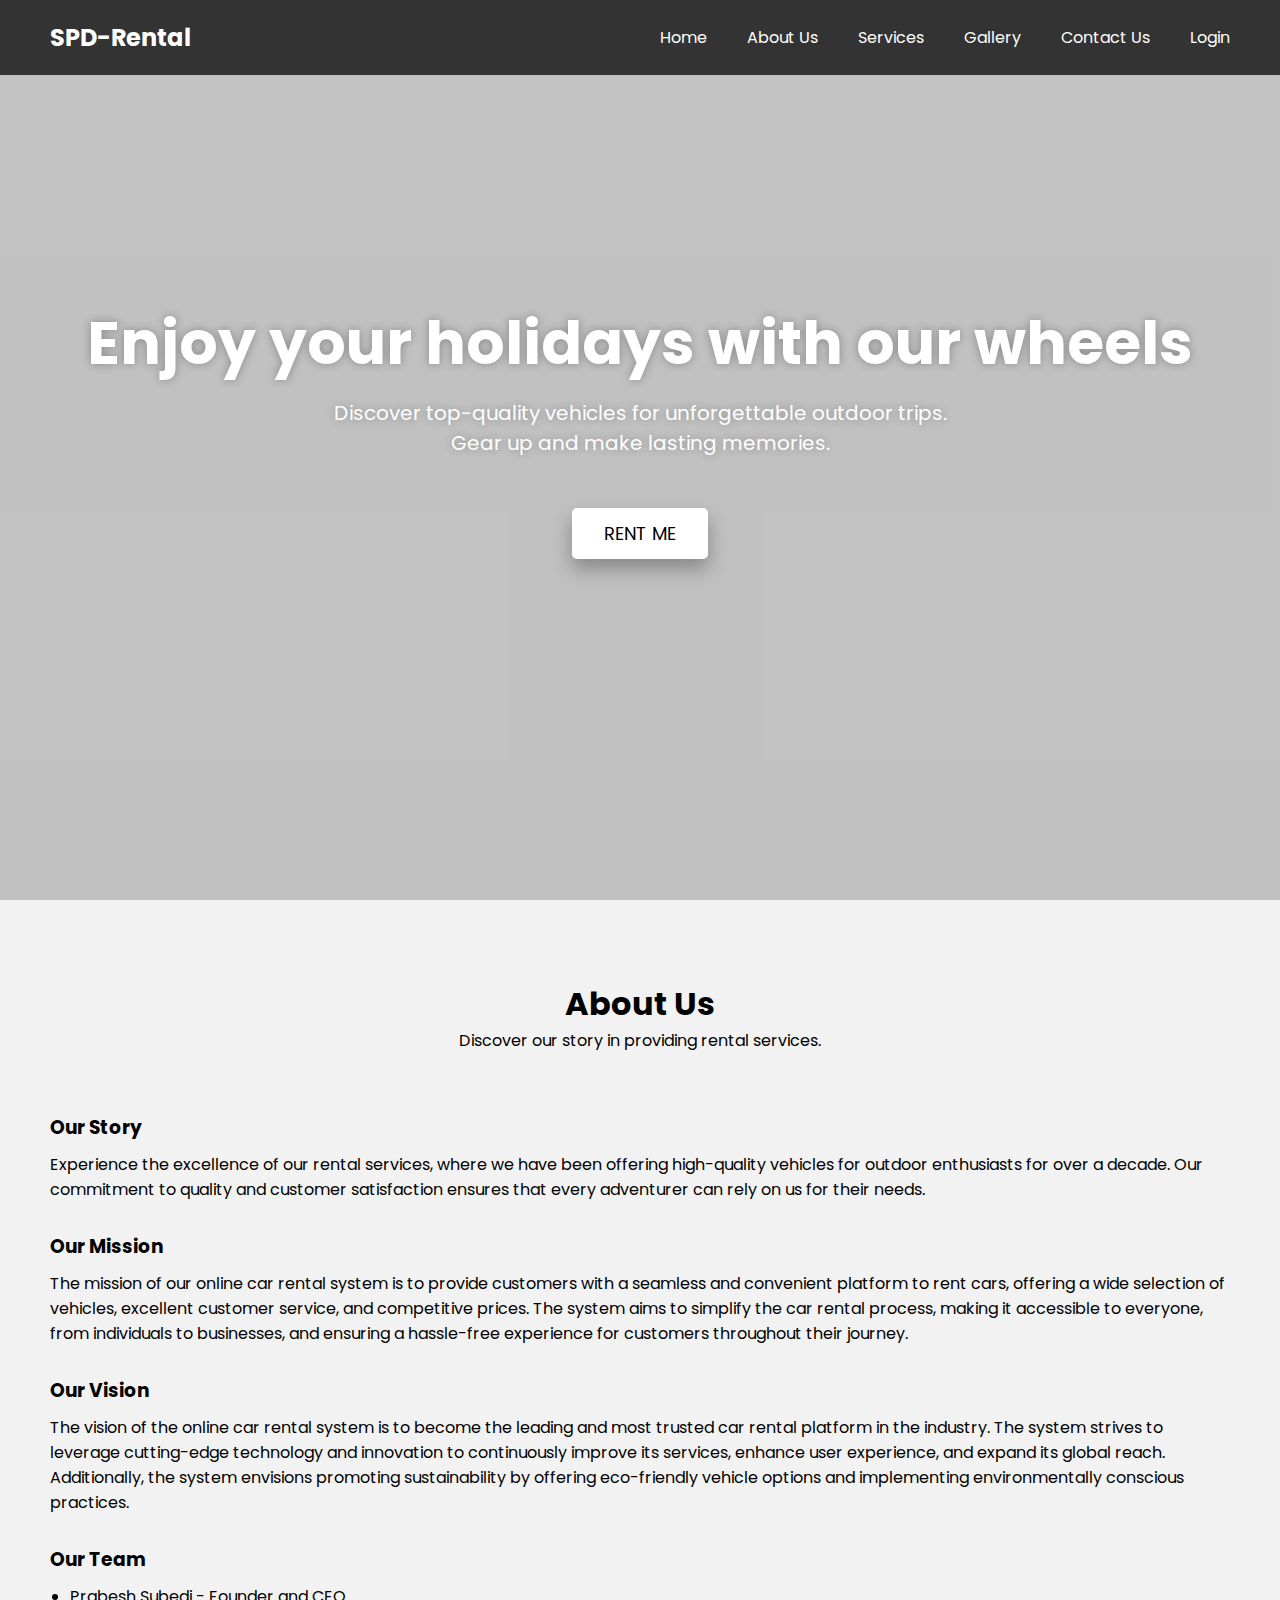
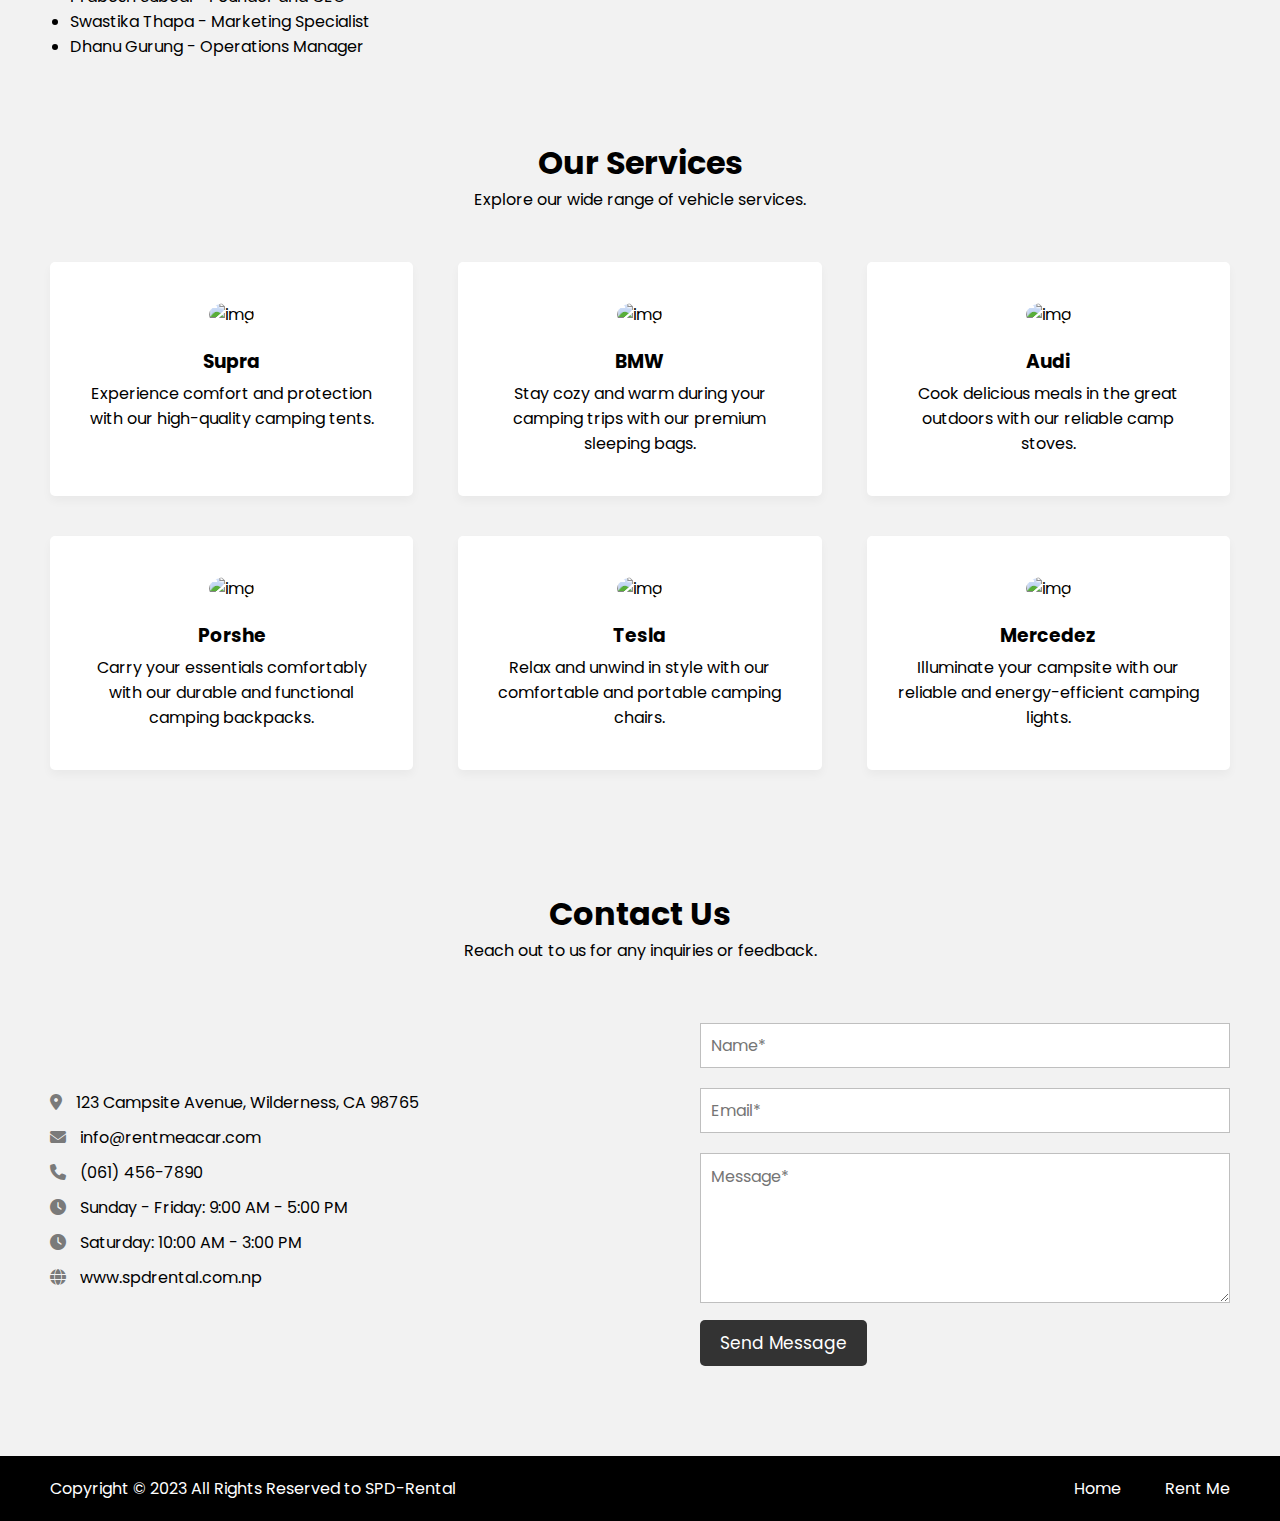
==== index.html @ af4e797d "Add files via upload" ====
<!DOCTYPE html>
<html lang="en">
  <head>
    <meta charset="UTF-8" />
    <meta name="viewport" content="width=device-width, initial-scale=1.0" />
    <title>Car Rental Website</title>
    <link rel="stylesheet" href="style.css" />
    <link
      rel="stylesheet"
      href="https://cdnjs.cloudflare.com/ajax/libs/font-awesome/6.3.0/css/all.min.css"
    />
  </head>
  <body>
    <header>
      <nav class="navbar">
        <h2 class="logo"><a href="#">SPD-Rental</a></h2>
        <input type="checkbox" id="menu-toggler" />
        <label for="menu-toggler" id="hamburger-btn">
          <svg
            xmlns="http://www.w3.org/2000/svg"
            viewBox="0 0 24 24"
            fill="white"
            width="24px"
            height="24px"
          >
            <path d="M0 0h24v24H0z" fill="none" />
            <path d="M3 18h18v-2H3v2zm0-5h18V11H3v2zm0-7v2h18V6H3z" />
          </svg>
        </label>
        <ul class="all-links">
          <li><a href="#home">Home</a></li>
          <li><a href="#about">About Us</a></li>
          <li><a href="#services">Services</a></li>
          <li><a href="gallery.html">Gallery</a></li>
          <li><a href="#contact">Contact Us</a></li>
          <li><a href="log.html">Login</a></li>
        </ul>
      </nav>
    </header>

    <section class="homepage" id="home">
      <div class="content">
        <div class="text">
          <h1>Enjoy your holidays with our wheels</h1>
          <p>
            Discover top-quality vehicles for unforgettable outdoor trips.
            <br />
            Gear up and make lasting memories.
          </p>
        </div>
        <a href="#services">Rent Me</a>
      </div>
    </section>

    <section class="about" id="about">
      <h2>About Us</h2>
      <p>Discover our story in providing rental services.</p>
      <div class="row company-info">
        <h3>Our Story</h3>
        <p>
          Experience the excellence of our rental services, where we have been
          offering high-quality vehicles for outdoor enthusiasts for over a
          decade. Our commitment to quality and customer satisfaction ensures
          that every adventurer can rely on us for their needs.
        </p>
      </div>
      <div class="row mission-vision">
        <h3>Our Mission</h3>
        <p>
          The mission of our online car rental system is to provide customers
          with a seamless and convenient platform to rent cars, offering a wide
          selection of vehicles, excellent customer service, and competitive
          prices. The system aims to simplify the car rental process, making it
          accessible to everyone, from individuals to businesses, and ensuring a
          hassle-free experience for customers throughout their journey.
        </p>
        <h3>Our Vision</h3>
        <p>
          The vision of the online car rental system is to become the leading
          and most trusted car rental platform in the industry. The system
          strives to leverage cutting-edge technology and innovation to
          continuously improve its services, enhance user experience, and expand
          its global reach. Additionally, the system envisions promoting
          sustainability by offering eco-friendly vehicle options and
          implementing environmentally conscious practices.
        </p>
      </div>
      <div class="row team">
        <h3>Our Team</h3>
        <ul>
          <li>Prabesh Subedi - Founder and CEO</li>
          <li>Swastika Thapa - Marketing Specialist</li>
          <li>Dhanu Gurung - Operations Manager</li>
        </ul>
      </div>
    </section>

    <section class="services" id="services">
      <h2>Our Services</h2>
      <p>Explore our wide range of vehicle services.</p>
      <ul class="cards">
        <li class="card">
          <img src="img/2.jpg" alt="img" />
          <h3>Supra</h3>
          <p>
            Experience comfort and protection with our high-quality camping
            tents.
          </p>
        </li>
        <li class="card">
          <img src="img/2.jpg" alt="img" />
          <h3>BMW</h3>
          <p>
            Stay cozy and warm during your camping trips with our premium
            sleeping bags.
          </p>
        </li>
        <li class="card">
          <img src="img/3.jpg" alt="img" />
          <h3>Audi</h3>
          <p>
            Cook delicious meals in the great outdoors with our reliable camp
            stoves.
          </p>
        </li>
        <li class="card">
          <img src="img/2.jpg" alt="img" />
          <h3>Porshe</h3>
          <p>
            Carry your essentials comfortably with our durable and functional
            camping backpacks.
          </p>
        </li>
        <li class="card">
          <img src="img/2.jpg" alt="img" />
          <h3>Tesla</h3>
          <p>
            Relax and unwind in style with our comfortable and portable camping
            chairs.
          </p>
        </li>
        <li class="card">
          <img src="img/2.jpg" alt="img" />
          <h3>Mercedez</h3>
          <p>
            Illuminate your campsite with our reliable and energy-efficient
            camping lights.
          </p>
        </li>
      </ul>
    </section>

    <!-- <section class="portfolio" id="portfolio">
      <h2>Our Portfolio</h2>
      <p>Take a look at some of our memorable adventures.</p>
      <ul class="cards">
        <li class="card">
          <img src="img/5.jpg" alt="img" />
          <h3>BMW</h3>
          <p>
            Embark on an exhilarating hiking adventure in the breathtaking
            mountain ranges.
          </p>
        </li>
        <li class="card">
          <img src="img/5.jpg" alt="img" />
          <h3>Toyota</h3>
          <p>
            Enjoy a tranquil camping experience by the serene shores of
            picturesque lakes.
          </p>
        </li>
        <li class="card">
          <img src="img/5.jpg" alt="img" />
          <h3>Tesla</h3>
          <p>
            Escape to sandy beaches and camp under the starry sky by the
            crashing waves.
          </p>
        </li>
        <li class="card">
          <img src="img/5.jpg" alt="img" />
          <h3>Lambo</h3>
          <p>
            Discover the wonders of lush forests and immerse yourself in
            nature's beauty.
          </p>
        </li>
        <li class="card">
          <img src="img/5.jpg" alt="img" />
          <h3>Honda</h3>
          <p>
            Experience the freedom of road trips and camping adventures with our
            RV rentals.
          </p>
        </li>
        <li class="card">
          <img src="img/5.jpg" alt="img" />
          <h3>mercedez</h3>
          <p>
            Embark on a unique desert camping experience and witness stunning
            landscapes.
          </p>
        </li>
      </ul>
    </section> -->

    <section class="contact" id="contact">
      <h2>Contact Us</h2>
      <p>Reach out to us for any inquiries or feedback.</p>
      <div class="row">
        <div class="col information">
          <div class="contact-details">
            <p>
              <i class="fas fa-map-marker-alt"></i> 123 Campsite Avenue,
              Wilderness, CA 98765
            </p>
            <p><i class="fas fa-envelope"></i> info@rentmeacar.com</p>
            <p><i class="fas fa-phone"></i> (061) 456-7890</p>
            <p>
              <i class="fas fa-clock"></i> Sunday - Friday: 9:00 AM - 5:00 PM
            </p>
            <p><i class="fas fa-clock"></i> Saturday: 10:00 AM - 3:00 PM</p>
            <p><i class="fas fa-globe"></i> www.spdrental.com.np</p>
          </div>
        </div>
        <div class="col form">
          <form>
            <input type="text" placeholder="Name*" required />
            <input type="email" placeholder="Email*" required />
            <textarea placeholder="Message*" required></textarea>
            <button id="submit" type="submit">Send Message</button>
          </form>
        </div>
      </div>
    </section>

    <footer>
      <div>
        <span>Copyright © 2023 All Rights Reserved to SPD-Rental</span>
        <span class="link">
          <a href="car.html">Home</a>
          <a href="log.html">Rent Me</a>
        </span>
      </div>
    </footer>
  </body>
</html>
---- style.css ----
@import url("https://fonts.googleapis.com/css2?family=Poppins:wght@200;300;400;500;600;700&display=swap");

* {
  margin: 0;
  padding: 0;
  box-sizing: border-box;
  font-family: "Poppins", sans-serif;
}

html {
  scroll-behavior: smooth;
}

body {
  background: #f2f2f2;
}

header {
  position: fixed;
  top: 0;
  left: 0;
  z-index: 5;
  width: 100%;
  display: flex;
  justify-content: center;
  background: #333;
}

.navbar {
  display: flex;
  padding: 0 10px;
  max-width: 1200px;
  width: 100%;
  align-items: center;
  justify-content: space-between;
}

.navbar input#menu-toggler {
  display: none;
}

.navbar #hamburger-btn {
  cursor: pointer;
  display: none;
}

.navbar .all-links {
  display: flex;
  align-items: center;
}

.navbar .all-links li {
  position: relative;
  list-style: none;
}

.navbar .logo a {
  display: flex;
  align-items: center;
  margin-left: 0;
}

header a, footer a {
  margin-left: 40px;
  text-decoration: none;
  color: #fff;
  height: 100%;
  padding: 20px 0;
  display: inline-block;
}

header a:hover, footer a:hover {
  color: #ddd;
}

.homepage {
  height: 100vh;
  width: 100%;
  position: relative;
  background: url("img/6.jpg");
  background-position: center 65%;
  background-size: cover;
  background-attachment: fixed;
}

.homepage::before {
  content: "";
  position: absolute;
  left: 0;
  top: 0;
  height: 100%;
  width: 100%;
  background: rgba(0, 0, 0, 0.2);
}

.homepage .content {
  display: flex;
  height: 85%;
  z-index: 3;
  align-items: center;
  justify-content: center;
  flex-direction: column;
}

.homepage .content h1 {
  font-size: 60px;
  font-weight: 700;
  margin-bottom: 10px;
}

.homepage .content .text {
  margin-bottom: 50px;
  color: #fff;
  font-size: 20px;
  text-align: center;
  text-shadow: 0px 0px 10px rgba(0, 0, 0, 0.3);
}

.content a {
  color: #000;
  display: block;
  text-transform: uppercase;
  font-size: 18px;
  margin: 0 10px;
  padding: 10px 30px;
  border-radius: 5px;
  background: #fff;
  border: 2px solid #fff;
  transition: 0.4s ease;
  box-shadow: 0 10px 20px rgba(0, 0, 0, 0.3);
  text-decoration: none;
}

.content a:hover {
  color: #fff;
  background: rgba(255,255,255,0.3);
}

section {
  display: flex;
  align-items: center;
  flex-direction: column;
  padding: 80px 0 0;
}

section h2 {
  font-size: 2rem;
}

section > p {
  text-align: center;
}

section .cards {
  display: flex;
  flex-wrap: wrap;
  max-width: 1200px;
  margin-top: 50px;
  padding: 0 10px;
  justify-content: space-between;
}

section.about {
  margin: 0 auto;
  max-width: 1200px;
}

.about .company-info {
  margin-top: 30px;
}

.about h3 {
  margin: 30px 0 10px;
}

.about .team {
  text-align: left;
  width: 100%;
}

.about .team ul {
  padding-left: 20px;
}

section .cards .card {
  background: #fff;
  padding: 40px 15px;
  list-style: none;
  border-radius: 5px;
  box-shadow: 0px 5px 10px rgba(0, 0, 0, 0.04);
  margin-bottom: 40px;
  width: calc(100% / 3 - 30px);
  text-align: center;
}

.portfolio .cards .card {
  padding: 0 0 20px;
}

.services .card img {
  width: 120px;
  height: 120px;
  margin-bottom: 20px;
  border-radius: 100%;
  object-fit: cover;
}

.portfolio .card img {
  width: 100%;
  padding-bottom: 10px;
  aspect-ratio: 16 / 9;
  object-fit: cover;
  border-radius: 7px;
}

.cards .card p {
  padding: 0 15px;
  margin-top: 5px;
}

.about .row {
  padding: 0 10px;
}

.contact .row {
  margin: 60px 0 90px;
  display: flex;
  max-width: 1200px;
  width: 100%;
  align-items: center;
  justify-content: space-between;
}

.contact .row .col {
  padding: 0 10px;
  width: calc(100% / 2 - 50px);
}

.contact .col p {
  margin-bottom: 10px;
}

.contact .col p i {
  color: #7a7a7a;
  margin-right: 10px;
}

.contact form input {
  height: 45px;
  margin-bottom: 20px;
  padding: 10px;
  width: 100%;
  font-size: 16px;
  outline: none;
  border: 1px solid #bfbfbf;
}

.contact form textarea {
  padding: 10px;
  width: 100%;
  font-size: 16px;
  height: 150px;
  outline: none;
  resize: vertical;
  border: 1px solid #bfbfbf;
}

.contact form button {
  margin-top: 10px;
  padding: 10px 20px;
  font-size: 17px;
  color: #fff;
  border: none;
  cursor: pointer;
  border-radius: 5px;
  background: #333;
  transition: 0.2s ease;
}

.contact form button:hover {
  background: #525252;
}

footer {
  width: 100%;
  display: flex;
  justify-content: center;
  background: #000;
  padding: 20px 0;
}

footer div {
  padding: 0 10px;
  max-width: 1200px;
  width: 100%;
  display: flex;
  justify-content: space-between;
}

footer span {
  color: #fff;
}

footer a {
  padding: 0;
}

@media screen and (max-width: 860px) {
  .navbar .all-links {
    position: fixed;
    left: -100%;
    width: 300px;
    display: block;
    height: 100vh;
    top: 75px;
    background: #333;
    transition: left 0.3s ease;
  }

  .navbar #menu-toggler:checked~.all-links {
    left: 0;
  }

  .navbar .all-links li {
    font-size: 18px;
  }

  .navbar #hamburger-btn {
    display: block;
  }

  section > p {
    text-align: center;
  }

  section .cards .card {
    width: calc(100% / 2 - 15px);
    margin-bottom: 30px;
  }

  .homepage .content h1 {
    font-size: 40px;
    font-weight: 700;
    margin-bottom: 10px;
  }

  .homepage .content .text {
    font-size: 17px;
  }

  .content a {
    font-size: 17px;
    padding: 9px 20px;
  }

  .contact .row {
    flex-direction: column;
  }

  .contact .row .col {
    width: 100%;
  }

  .contact .row .col:last-child {
    margin-top: 40px;
  }

  footer a {
    height: 0;
  }
}

@media screen and (max-width: 560px) {
  section .cards .card {
    width: 100%;
    margin-bottom: 30px;
  }
}
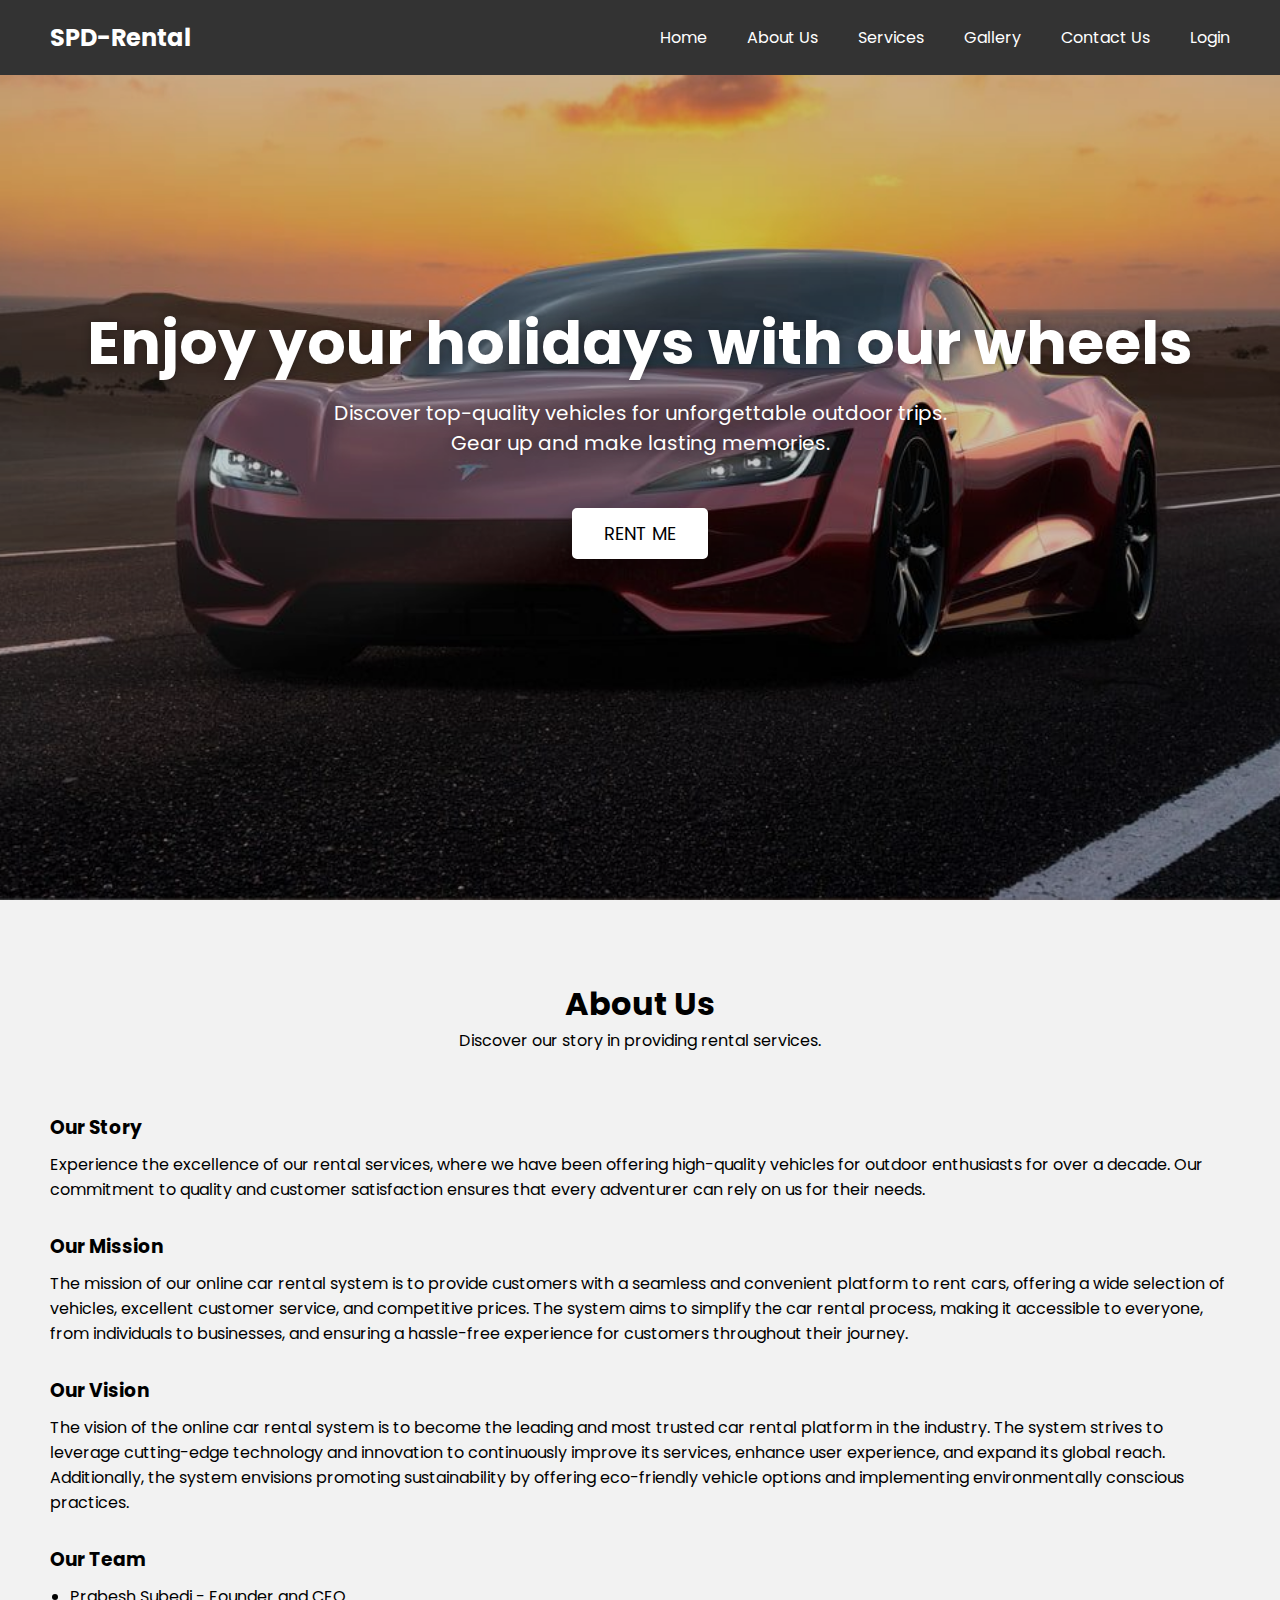
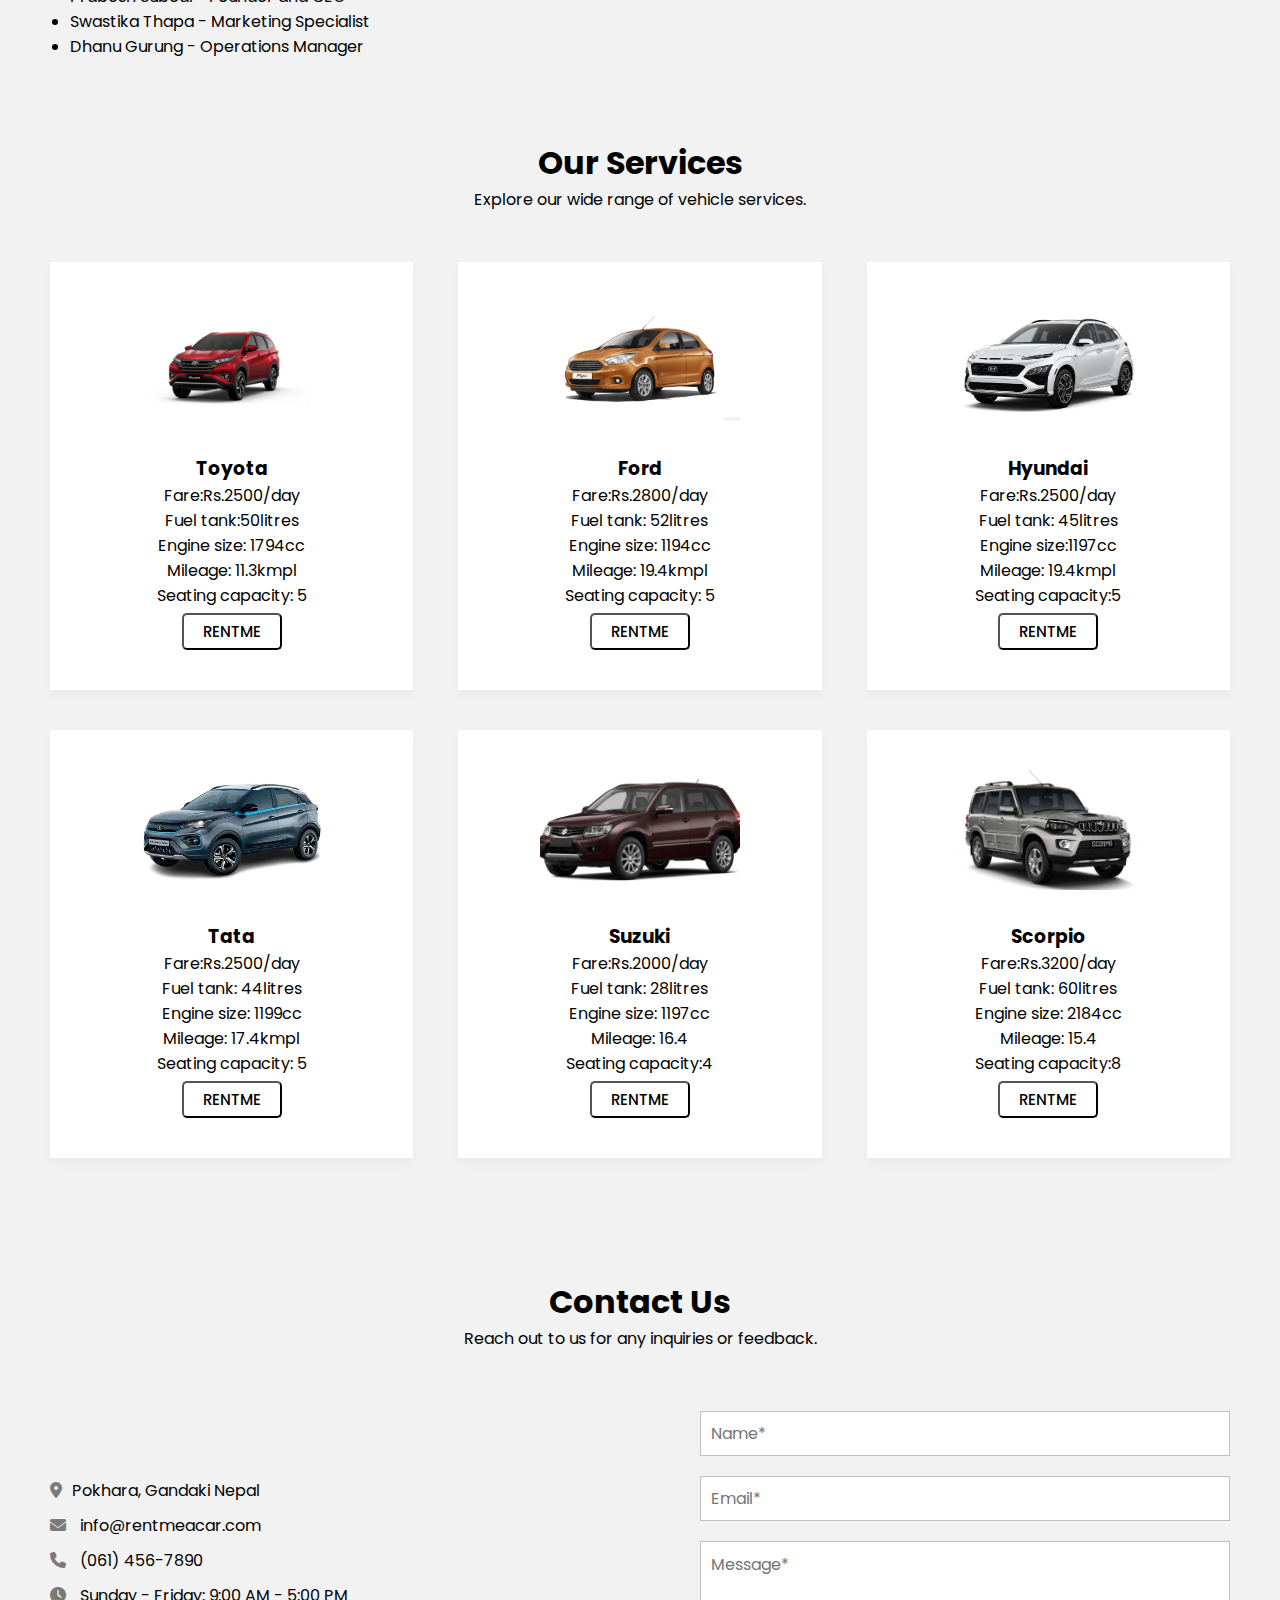
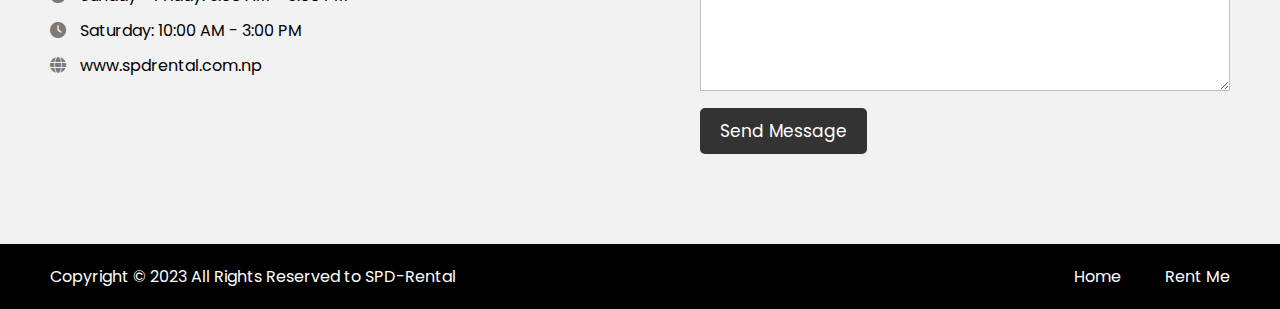
==== commit 7243c3f2: "image change" ====
--- a/index.html
+++ b/index.html
@@ -35,7 +35,7 @@
           <li><a href="#contact">Contact Us</a></li>
           <li><a href="log.html">Login</a></li>
         </ul>
-      </nav>
+      </nav>  
     </header>
 
     <section class="homepage" id="home">
@@ -100,110 +100,74 @@
       <p>Explore our wide range of vehicle services.</p>
       <ul class="cards">
         <li class="card">
-          <img src="img/2.jpg" alt="img" />
-          <h3>Supra</h3>
+          <img src="img/toyota.jpg" alt="img" />
+          <h3>Toyota</h3>
+          <p>Fare:Rs.2500/day</p>
+           <p>Fuel tank:50litres</p>
+          <p>Engine size: 1794cc</p>
+          <p>Mileage: 11.3kmpl</p>
+          <p> Seating capacity: 5 </p>
+          <a href="log.html"><button class="btn">RENTME</button></a>
+        </li>
+        <li class="card">
+          <img src="img/ford-figo-new.webp" alt="img" />
+          <h3>Ford</h3>
+          <p>Fare:Rs.2800/day</p>
+          <p>Fuel tank: 52litres</p>
+          <p> Engine size: 1194cc</p>
+            <p>Mileage: 19.4kmpl</p>
+            <p> Seating capacity: 5
+          </p>
+          <a href="log.html"><button class="btn">RENTME</button></a>
+        </li>
+        <li class="card">
+          <img src="img/hyundai.webp" alt="img" />
+          <h3>Hyundai</h3>
+          <p>Fare:Rs.2500/day</p>
           <p>
-            Experience comfort and protection with our high-quality camping
-            tents.
-          </p>
-        </li>
-        <li class="card">
-          <img src="img/2.jpg" alt="img" />
-          <h3>BMW</h3>
+            Fuel tank: 45litres</p>
+          <p> Engine size:1197cc</p>
+            <p>Mileage: 19.4kmpl</p>
+            <p> Seating capacity:5
+          </p>
+          <a href="log.html"><button class="btn">RENTME</button></a>
+        </li>
+        <li class="card">
+          <img src="img/tata.webp" alt="img" />
+          <h3>Tata</h3>
+          <p>Fare:Rs.2500/day</p>
           <p>
-            Stay cozy and warm during your camping trips with our premium
-            sleeping bags.
-          </p>
-        </li>
-        <li class="card">
-          <img src="img/3.jpg" alt="img" />
-          <h3>Audi</h3>
-          <p>
-            Cook delicious meals in the great outdoors with our reliable camp
-            stoves.
-          </p>
-        </li>
-        <li class="card">
-          <img src="img/2.jpg" alt="img" />
-          <h3>Porshe</h3>
-          <p>
-            Carry your essentials comfortably with our durable and functional
-            camping backpacks.
-          </p>
-        </li>
-        <li class="card">
-          <img src="img/2.jpg" alt="img" />
-          <h3>Tesla</h3>
-          <p>
-            Relax and unwind in style with our comfortable and portable camping
-            chairs.
-          </p>
-        </li>
-        <li class="card">
-          <img src="img/2.jpg" alt="img" />
-          <h3>Mercedez</h3>
-          <p>
-            Illuminate your campsite with our reliable and energy-efficient
-            camping lights.
-          </p>
+            Fuel tank: 44litres</p>
+          <p> Engine size: 1199cc</p>
+            <p>Mileage: 17.4kmpl</p>
+            <p> Seating capacity: 5
+          </p>
+          <a href="log.html"><button class="btn">RENTME</button></a>
+        </li>
+        <li class="card">
+          <img src="img/suzuki.webp" alt="img" />
+          <h3>Suzuki</h3>
+          <p>Fare:Rs.2000/day</p>
+            <p>Fuel tank: 28litres</p>
+            <p> Engine size: 1197cc</p>
+            <p>Mileage: 16.4</p>
+            <p> Seating capacity:4
+          </p>
+          <a href="log.html"><button class="btn">RENTME</button></a>
+        </li>
+        <li class="card">
+          <img src="img/Scorpio.jpg" alt="img" />
+          <h3>Scorpio</h3>
+          <p>Fare:Rs.3200/day</p>
+            <p>Fuel tank: 60litres</p>
+            <p> Engine size: 2184cc</p>
+            <p>Mileage: 15.4</p>
+            <p> Seating capacity:8
+          </p>
+          <a href="log.html"><button class="btn">RENTME</button></a>
         </li>
       </ul>
     </section>
-
-    <!-- <section class="portfolio" id="portfolio">
-      <h2>Our Portfolio</h2>
-      <p>Take a look at some of our memorable adventures.</p>
-      <ul class="cards">
-        <li class="card">
-          <img src="img/5.jpg" alt="img" />
-          <h3>BMW</h3>
-          <p>
-            Embark on an exhilarating hiking adventure in the breathtaking
-            mountain ranges.
-          </p>
-        </li>
-        <li class="card">
-          <img src="img/5.jpg" alt="img" />
-          <h3>Toyota</h3>
-          <p>
-            Enjoy a tranquil camping experience by the serene shores of
-            picturesque lakes.
-          </p>
-        </li>
-        <li class="card">
-          <img src="img/5.jpg" alt="img" />
-          <h3>Tesla</h3>
-          <p>
-            Escape to sandy beaches and camp under the starry sky by the
-            crashing waves.
-          </p>
-        </li>
-        <li class="card">
-          <img src="img/5.jpg" alt="img" />
-          <h3>Lambo</h3>
-          <p>
-            Discover the wonders of lush forests and immerse yourself in
-            nature's beauty.
-          </p>
-        </li>
-        <li class="card">
-          <img src="img/5.jpg" alt="img" />
-          <h3>Honda</h3>
-          <p>
-            Experience the freedom of road trips and camping adventures with our
-            RV rentals.
-          </p>
-        </li>
-        <li class="card">
-          <img src="img/5.jpg" alt="img" />
-          <h3>mercedez</h3>
-          <p>
-            Embark on a unique desert camping experience and witness stunning
-            landscapes.
-          </p>
-        </li>
-      </ul>
-    </section> -->
 
     <section class="contact" id="contact">
       <h2>Contact Us</h2>
@@ -212,9 +176,8 @@
         <div class="col information">
           <div class="contact-details">
             <p>
-              <i class="fas fa-map-marker-alt"></i> 123 Campsite Avenue,
-              Wilderness, CA 98765
-            </p>
+              <i class="fas fa-map-marker-alt"></i>Pokhara, Gandaki Nepal
+            </p> 
             <p><i class="fas fa-envelope"></i> info@rentmeacar.com</p>
             <p><i class="fas fa-phone"></i> (061) 456-7890</p>
             <p>
--- a/style.css
+++ b/style.css
@@ -186,7 +186,6 @@
   background: #fff;
   padding: 40px 15px;
   list-style: none;
-  border-radius: 5px;
   box-shadow: 0px 5px 10px rgba(0, 0, 0, 0.04);
   margin-bottom: 40px;
   width: calc(100% / 3 - 30px);
@@ -198,24 +197,23 @@
 }
 
 .services .card img {
-  width: 120px;
+  width: 200px;
   height: 120px;
-  margin-bottom: 20px;
-  border-radius: 100%;
+  margin-bottom: 25px;
+  cursor: pointer;
   object-fit: cover;
 }
-
-.portfolio .card img {
-  width: 100%;
-  padding-bottom: 10px;
-  aspect-ratio: 16 / 9;
-  object-fit: cover;
-  border-radius: 7px;
-}
-
-.cards .card p {
-  padding: 0 15px;
+.services .btn{
+  font-size: 15px;
+  font-weight: 500;
+  padding: 5px;
   margin-top: 5px;
+  background-color:  white;
+  border-radius: 5px;
+  width: 100px;
+}
+.services .btn:hover{
+  background-color: rgba(160, 62, 62, 0.3);
 }
 
 .about .row {
